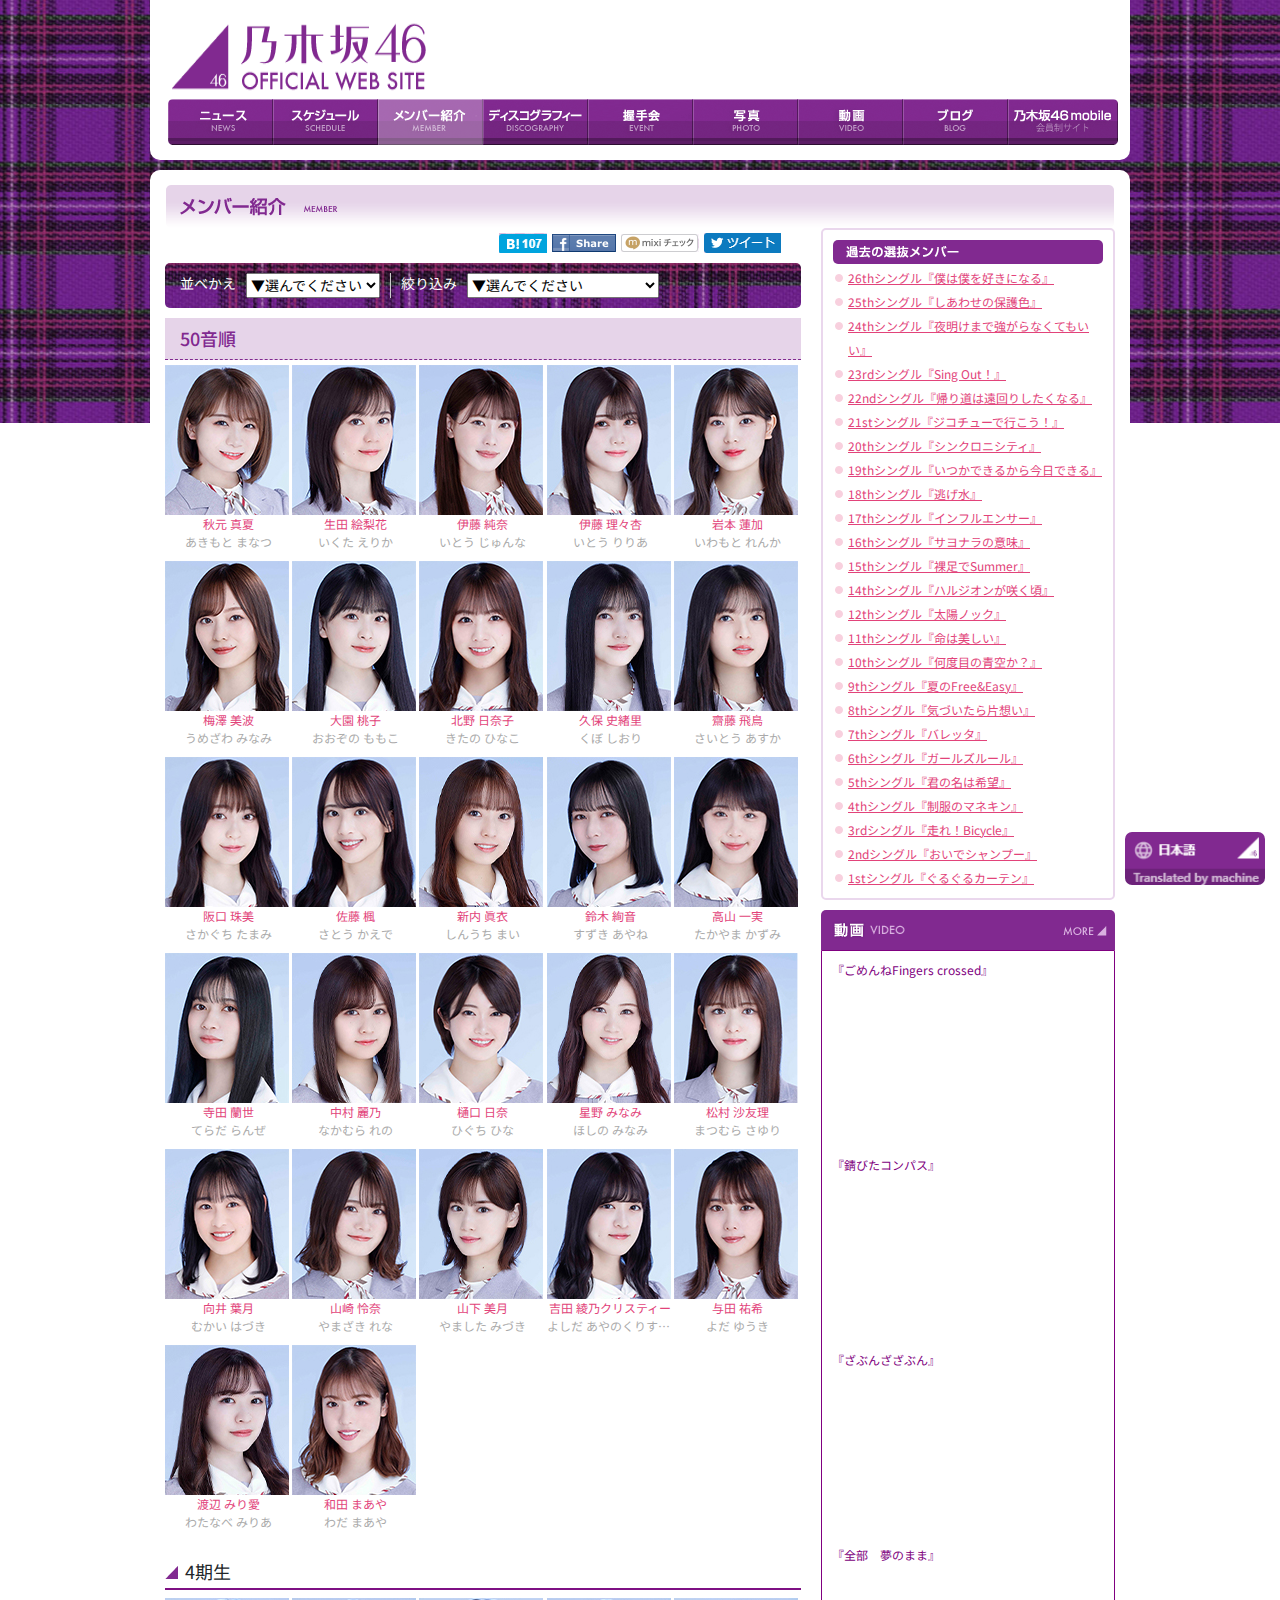
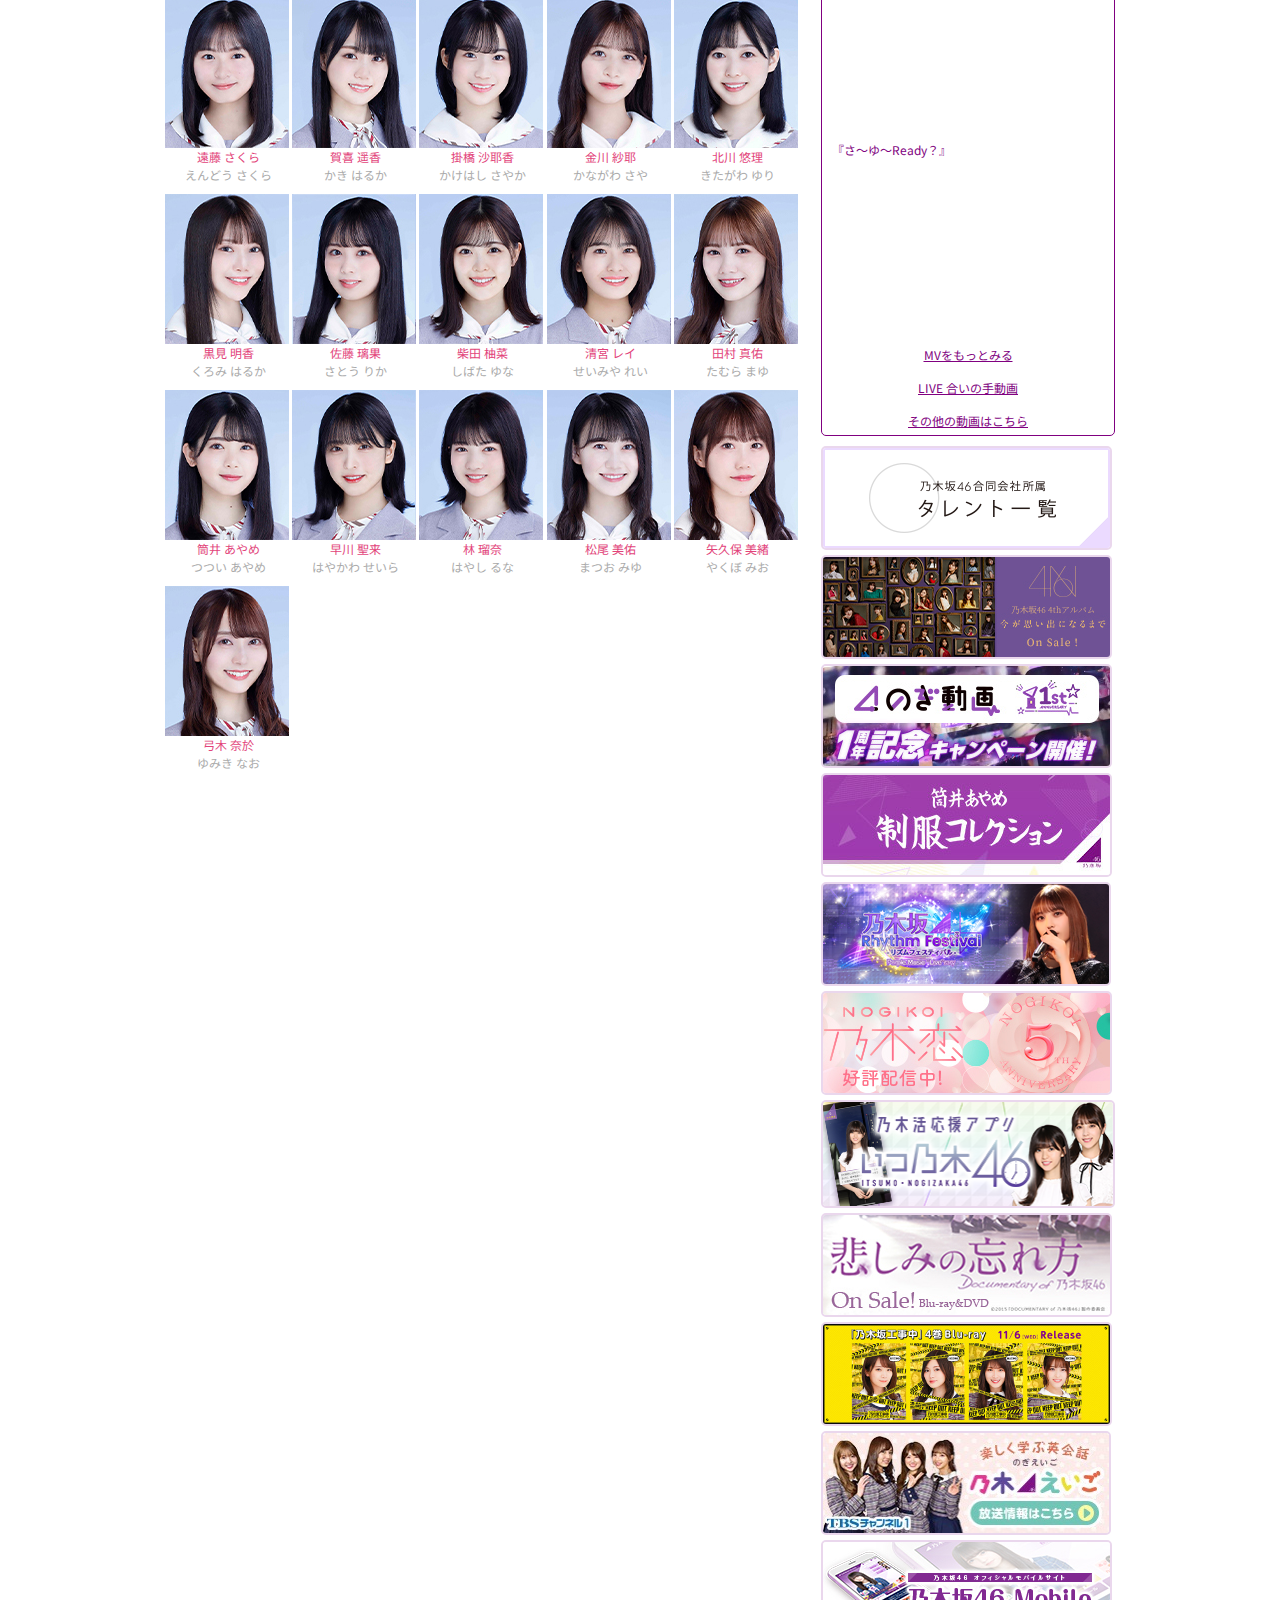
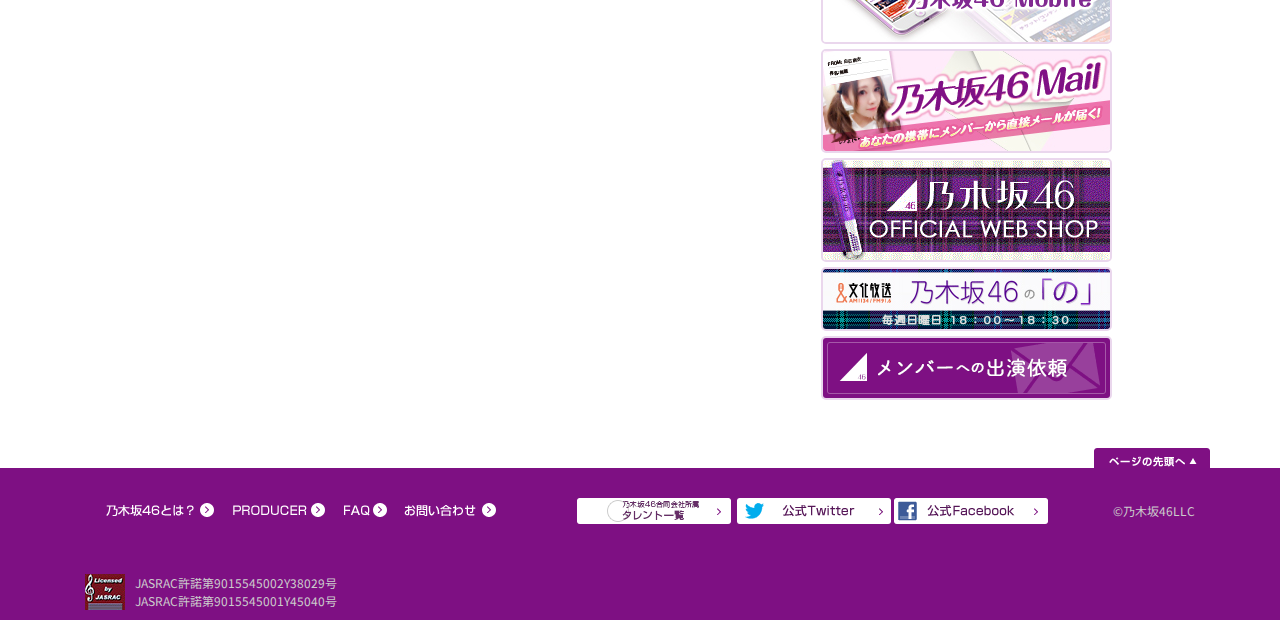
==== members.html @ e6bba216 "新增註解和刪除flex-column (多餘的css)" ====
<!DOCTYPE html>
<html lang="en">

<head>
    <meta charset="UTF-8">
    <meta http-equiv="X-UA-Compatible" content="IE=edge">
    <meta name="viewport" content="width=device-width, initial-scale=1.0">
    <link rel="stylesheet" href="./bootstrap-4.6.0-dist/css/bootstrap.css">
    <link rel="stylesheet" href="./fontawesome-free-5.15.3-web/css/all.css">
    <link rel="stylesheet" href="./fontawesome-free-5.15.3-web/css/fontawesome.min.css">
    <link rel="stylesheet" href="./members.css">
    <link rel="preconnect" href="https://fonts.googleapis.com">
    <link rel="preconnect" href="https://fonts.gstatic.com" crossorigin>
    <link href="https://fonts.googleapis.com/css2?family=Noto+Sans+JP:wght@100;300;400;500;700;900&display=swap"
        rel="stylesheet">
    <title>members</title>
</head>

<body>

    <div class="wrap">
         <!-- 語言選擇框 -->
        <div class="lang-selector">
            <a href="#"><img src="./images/Snipaste_2021-07-13_16-11-23.png" alt="">
            </a>
            <ul>
                <li>
                    <!-- div是小圓點 -->
                    <div></div>
                    <span>日本語</span>
                </li>
                <li>
                    <div></div>
                    <span>English</span>
                </li>
                <li>
                    <div></div>
                    <span>简体中文</span>
                </li>
                <li>
                    <div></div>
                    <span>繁體中文</span>
                </li>
                <li>
                    <div></div>
                    <span>ภาษาไทย</span>
                </li>
                <li>
                    <div></div>
                    <span>한국어</span>
                </li>
                <li>
                    <div></div>
                    <span>Bahasa Melayu</span>
                </li>
                <li>
                    <div></div>
                    <span>Bahasa Indonesia</span>
                </li>
            </ul>
        </div>

        <!-- 原本網站是980px，container會有左右padding 15px，所以寬度要多30px  -->
        <div class="container w1010">
            <!-- 頭部區域 -->
            <div class="header ">
                <div class="logo">
                    <a href="#">
                        <img src="./images/logo.gif" alt="">
                    </a>
                </div>
                <!-- 漢堡選單 -->
                <div class="hum d-lg-none">
                    <i class="fas fa-bars">
                        <ul class="nav">
                            <li><a href="#" class="m1"></a></li>
                            <li><a href="#" class="m2"></a></li>
                            <li><a href="#" class="m3"></a></li>
                            <li><a href="#" class="m4"></a></li>
                            <li><a href="#" class="m5"></a></li>
                            <li><a href="#" class="m6"></a></li>
                            <li><a href="#" class="m7"></a></li>
                            <li><a href="#" class="m8"></a></li>
                            <li><a href="#" class="m9"></a></li>
                        </ul>
                    </i>
                </div>
                <!-- navbar -->
                <!-- 桌機 -->
                <ul class="nav d-none d-lg-flex justify-content-lg-center">
                    <li><a href="#" class="m1"></a></li>
                    <li><a href="#" class="m2"></a></li>
                    <!-- 現在在成員頁面，讓navbar的按鈕變色 -->
                    <li><a href="#" class="m3 opacity-7"></a></li>
                    <li><a href="#" class="m4"></a></li>
                    <li><a href="#" class="m5"></a></li>
                    <li><a href="#" class="m6"></a></li>
                    <li><a href="#" class="m7"></a></li>
                    <li><a href="#" class="m8"></a></li>
                    <li><a href="#" class="m9"></a></li>
                </ul>
            </div>
        </div>

        <div class="container w1010 mb-5">
            <div class="main">
                <!-- 桌機 成員介紹橫幅 -->
                <div class="introduce d-none d-lg-block">
                    <img src="./images/members/h1member.gif" alt="">
                </div>

                <!-- 手機 成員介紹橫幅 (因為圖片尺寸問題，所以手機用文字和背景自己製作) -->
                <div class="introduce d-block d-lg-none">
                    <p>メンバー紹介<span>MEMBER</span></p>
                </div>

                <!-- 主要內容區 分為左右兩區 -->
                <div class="area">
                    <!-- 左區 -->
                    <div class="left">
                        <!-- 社群連結 -->
                        <div class="snsbtns">
                            <a href="#" class="b107"><img src="./images/small/Snipaste_2021-07-13_14-00-23.png"
                                    alt=""></a>
                            <a href="#" class="fb"><img src="./images/small/Snipaste_2021-07-13_14-00-56.png"
                                    alt=""></a>
                            <a href="#" class="mixi"><img src="./images/small/Snipaste_2021-07-13_14-01-37.png"
                                    alt=""></a>
                            <a href="#" class="twitter"><img src="./images/small/Snipaste_2021-07-13_14-01-48.png"
                                    alt=""></a>
                        </div>

                        <!-- 手機 -->
                        <!-- 成員排序選擇條 -->
                        <!-- 用sort和search包起來，垂直排列成兩條 -->
                        <div class="select-bar d-flex d-lg-none">
                            <div class="sort">
                                <p>並べかえ</p>
                                <select name="" id="sort">
                                    <option value="">▼選んでください</option>
                                    <option value="">・50音</option>
                                    <option value="">・生年月日</option>
                                    <option value="">・血液型</option>
                                    <option value="">・星座</option>
                                </select>
                            </div>
                            <div class="search">
                                <p>絞り込み</p>
                                <select name="" id="search">
                                    <option value="">▼選んでください</option>
                                    <option value="">・選抜メンバー（50音順）</option>
                                    <option value="">・十二福神（50音順）</option>
                                    <option value="">・アンダー</option>
                                    <option value="">・1期生</option>
                                    <option value="">・2期生</option>
                                    <option value="">・3期生</option>
                                    <option value="">・4期生</option>
                                </select>
                            </div>
                        </div>

                        <!-- 桌機 -->
                        <!-- 成員排序選擇條 -->
                        <!-- 全部水平排列 -->
                        <div class="select-bar d-none d-lg-flex">
                            <p>並べかえ</p>
                            <select name="" id="sort">
                                <option value="">▼選んでください</option>
                                <option value="">・50音</option>
                                <option value="">・生年月日</option>
                                <option value="">・血液型</option>
                                <option value="">・星座</option>
                            </select>
                            <p>絞り込み</p>
                            <select name="" id="search">
                                <option value="">▼選んでください</option>
                                <option value="">・選抜メンバー（50音順）</option>
                                <option value="">・十二福神（50音順）</option>
                                <option value="">・アンダー</option>
                                <option value="">・1期生</option>
                                <option value="">・2期生</option>
                                <option value="">・3期生</option>
                                <option value="">・4期生</option>
                            </select>
                        </div>

                        <!-- 橫幅 -->
                        <h2>50音順</h2>
                        <!-- 上方的item-group -->
                        <div class="senbai item-group">
                            <div class="item">
                                <a href="#">
                                    <div class="manatsu"></div>
                                    <p>秋元 真夏</p>
                                    <p>あきもと まなつ</p>
                                </a>
                            </div>
                            <div class="item">
                                <a href="#">
                                    <div class="erika"></div>
                                    <p>生田 絵梨花</p>
                                    <p>いくた えりか</p>
                                </a>
                            </div>
                            <div class="item">
                                <a href="#">
                                    <div class="zyuunnna"></div>
                                    <p>伊藤 純奈</p>
                                    <p>いとう じゅんな</p>
                                </a>
                            </div>
                            <div class="item">
                                <a href="#">
                                    <div class="riria"></div>
                                    <p>伊藤 理々杏</p>
                                    <p>いとう りりあ</p>
                                </a>
                            </div>
                            <div class="item">
                                <a href="#">
                                    <div class="rennka"></div>
                                    <p>岩本 蓮加</p>
                                    <p>いわもと れんか</p>
                                </a>
                            </div>
                            <div class="item">
                                <a href="#">
                                    <div class="ume"></div>
                                    <p>梅澤 美波</p>
                                    <p>うめざわ みなみ</p>
                                </a>
                            </div>
                            <div class="item">
                                <a href="#">
                                    <div class="momoko"></div>
                                    <p>大園 桃子</p>
                                    <p>おおぞの ももこ</p>
                                </a>
                            </div>
                            <div class="item">
                                <a href="#">
                                    <div class="hinako"></div>
                                    <p>北野 日奈子</p>
                                    <p>きたの ひなこ</p>
                                </a>
                            </div>
                            <div class="item">
                                <a href="#">
                                    <div class="shiori"></div>
                                    <p>久保 史緒里</p>
                                    <p>くぼ しおり</p>
                                </a>
                            </div>
                            <div class="item">
                                <a href="#">
                                    <div class="asuka"></div>
                                    <p>齋藤 飛鳥</p>
                                    <p>さいとう あすか</p>
                                </a>
                            </div>
                            <div class="item">
                                <a href="#">
                                    <div class="tamami"></div>
                                    <p>阪口 珠美</p>
                                    <p>さかぐち たまみ</p>
                                </a>
                            </div>
                            <div class="item">
                                <a href="#">
                                    <div class="kaede"></div>
                                    <p>佐藤 楓</p>
                                    <p>さとう かえで</p>
                                </a>
                            </div>
                            <div class="item">
                                <a href="#">
                                    <div class="mai"></div>
                                    <p>新内 眞衣</p>
                                    <p>しんうち まい</p>
                                </a>
                            </div>
                            <div class="item">
                                <a href="#">
                                    <div class="ayane"></div>
                                    <p>鈴木 絢音</p>
                                    <p>すずき あやね</p>
                                </a>
                            </div>
                            <div class="item">
                                <a href="#">
                                    <div class="kazumi"></div>
                                    <p>高山 一実</p>
                                    <p>たかやま かずみ</p>
                                </a>
                            </div>
                            <div class="item">
                                <a href="#">
                                    <div class="rannze"></div>
                                    <p>寺田 蘭世</p>
                                    <p>てらだ らんぜ</p>
                                </a>
                            </div>
                            <div class="item">
                                <a href="#">
                                    <div class="reno"></div>
                                    <p>中村 麗乃</p>
                                    <p>なかむら れの</p>
                                </a>
                            </div>
                            <div class="item">
                                <a href="#">
                                    <div class="hina"></div>
                                    <p>樋口 日奈</p>
                                    <p>ひぐち ひな</p>
                                </a>
                            </div>
                            <div class="item">
                                <a href="#">
                                    <div class="minami"></div>
                                    <p>星野 みなみ</p>
                                    <p>ほしの みなみ</p>
                                </a>
                            </div>
                            <div class="item">
                                <a href="#">
                                    <div class="sayuri"></div>
                                    <p>松村 沙友理</p>
                                    <p>まつむら さゆり</p>
                                </a>
                            </div>
                            <div class="item">
                                <a href="#">
                                    <div class="hatsuki"></div>
                                    <p>向井 葉月</p>
                                    <p>むかい はづき</p>
                                </a>
                            </div>
                            <div class="item">
                                <a href="#">
                                    <div class="rena"></div>
                                    <p>山崎 怜奈</p>
                                    <p>やまざき れな</p>
                                </a>
                            </div>
                            <div class="item">
                                <a href="#">
                                    <div class="mizuki"></div>
                                    <p>山下 美月</p>
                                    <p>やました みづき</p>
                                </a>
                            </div>
                            <div class="item">
                                <a href="#">
                                    <div class="ayano"></div>
                                    <p>吉田 綾乃クリスティー</p>
                                    <p>よしだ あやのくりすてぃー</p>
                                </a>
                            </div>
                            <div class="item">
                                <a href="#">
                                    <div class="yuuki"></div>
                                    <p>与田 祐希</p>
                                    <p>よだ ゆうき</p>
                                </a>
                            </div>
                            <div class="item">
                                <a href="#">
                                    <div class="miria"></div>
                                    <p>渡辺 みり愛</p>
                                    <p>わたなべ みりあ</p>
                                </a>
                            </div>
                            <div class="item">
                                <a href="#">
                                    <div class="maaya"></div>
                                    <p>和田 まあや</p>
                                    <p>わだ まあや</p>
                                </a>
                            </div>




                        </div>

                         <!-- 下方的item-group -->
                        <h3>4期生</h3>
                        <div class="gouhai item-group">
                            <div class="item">
                                <a href="#">
                                    <div class="sakura"></div>
                                    <p>遠藤 さくら</p>
                                    <p>えんどう さくら</p>
                                </a>
                            </div>
                            <div class="item">
                                <a href="#">
                                    <div class="kaki"></div>
                                    <p>賀喜 遥香</p>
                                    <p>かき はるか</p>
                                </a>
                            </div>
                            <div class="item">
                                <a href="#">
                                    <div class="sayaka"></div>
                                    <p>掛橋 沙耶香</p>
                                    <p>かけはし さやか</p>
                                </a>
                            </div>
                            <div class="item">
                                <a href="#">
                                    <div class="saya"></div>
                                    <p>金川 紗耶</p>
                                    <p>かながわ さや</p>
                                </a>
                            </div>
                            <div class="item">
                                <a href="#">
                                    <div class="yuri"></div>
                                    <p>北川 悠理</p>
                                    <p>きたがわ ゆり</p>
                                </a>
                            </div>
                            <div class="item">
                                <a href="#">
                                    <div class="haruka"></div>
                                    <p>黒見 明香</p>
                                    <p>くろみ はるか</p>
                                </a>
                            </div>
                            <div class="item">
                                <a href="#">
                                    <div class="rika"></div>
                                    <p>佐藤 璃果</p>
                                    <p>さとう りか</p>
                                </a>
                            </div>
                            <div class="item">
                                <a href="#">
                                    <div class="yuna"></div>
                                    <p>柴田 柚菜</p>
                                    <p>しばた ゆな</p>
                                </a>
                            </div>
                            <div class="item">
                                <a href="#">
                                    <div class="rei"></div>
                                    <p>清宮 レイ</p>
                                    <p>せいみや れい</p>
                                </a>
                            </div>
                            <div class="item">
                                <a href="#">
                                    <div class="mayu"></div>
                                    <p>田村 真佑</p>
                                    <p>たむら まゆ</p>
                                </a>
                            </div>
                            <div class="item">
                                <a href="#">
                                    <div class="ayame"></div>
                                    <p>筒井 あやめ</p>
                                    <p>つつい あやめ</p>
                                </a>
                            </div>
                            <div class="item">
                                <a href="#">
                                    <div class="seira"></div>
                                    <p>早川 聖来</p>
                                    <p>はやかわ せいら</p>
                                </a>
                            </div>
                            <div class="item">
                                <a href="#">
                                    <div class="runa"></div>
                                    <p>林 瑠奈</p>
                                    <p>はやし るな</p>
                                </a>
                            </div>
                            <div class="item">
                                <a href="#">
                                    <div class="miyu"></div>
                                    <p>松尾 美佑</p>
                                    <p>まつお みゆ</p>
                                </a>
                            </div>
                            <div class="item">
                                <a href="#">
                                    <div class="mio"></div>
                                    <p>矢久保 美緒</p>
                                    <p>やくぼ みお</p>
                                </a>
                            </div>
                            <div class="item">
                                <a href="#">
                                    <div class="nao"></div>
                                    <p>弓木 奈於</p>
                                    <p>ゆみき なお</p>
                                </a>
                            </div>

                        </div>
                    </div>

                    <!-- 右區 -->
                    <div class="right">
                        <!-- 選拔成員連結 -->
                        <div class="album-selection">
                            <!-- 標題 -->
                            <div class="title"></div>
                            <div class="text">
                                <p>
                                    <a href="#">
                                        26thシングル『僕は僕を好きになる』
                                    </a>
                                </p>
                                <p>
                                    <a href="#">
                                        25thシングル『しあわせの保護色』
                                    </a>
                                </p>
                                <p>
                                    <a href="#">
                                        24thシングル『夜明けまで強がらなくてもいい』
                                    </a>
                                </p>
                                <p>
                                    <a href="#">
                                        23rdシングル『Sing Out！』
                                    </a>
                                </p>
                                <p>
                                    <a href="#">
                                        22ndシングル『帰り道は遠回りしたくなる』
                                    </a>
                                </p>
                                <p>
                                    <a href="#">
                                        21stシングル『ジコチューで行こう！』
                                    </a>
                                </p>
                                <p>
                                    <a href="#">
                                        20thシングル『シンクロニシティ』
                                    </a>
                                </p>
                                <p>
                                    <a href="#">
                                        19thシングル『いつかできるから今日できる』
                                    </a>
                                </p>
                                <p>
                                    <a href="#">
                                        18thシングル『逃げ水』
                                    </a>
                                </p>
                                <p>
                                    <a href="#">
                                        17thシングル『インフルエンサー』
                                    </a>
                                </p>
                                <p>
                                    <a href="#">
                                        16thシングル『サヨナラの意味』
                                    </a>
                                </p>
                                <p>
                                    <a href="#">
                                        15thシングル『裸足でSummer』
                                    </a>
                                </p>
                                <p>
                                    <a href="#">
                                        14thシングル『ハルジオンが咲く頃』
                                    </a>
                                </p>
                                <p>
                                    <a href="#">
                                        12thシングル『太陽ノック』
                                    </a>
                                </p>
                                <p>
                                    <a href="#">
                                        11thシングル『命は美しい』
                                    </a>
                                </p>
                                <p>
                                    <a href="#">
                                        10thシングル『何度目の青空か？』
                                    </a>
                                </p>
                                <p>
                                    <a href="#">
                                        9thシングル『夏のFree&Easy』
                                    </a>
                                </p>
                                <p>
                                    <a href="#">
                                        8thシングル『気づいたら片想い』
                                    </a>
                                </p>
                                <p>
                                    <a href="#">
                                        7thシングル『バレッタ』
                                    </a>
                                </p>
                                <p>
                                    <a href="#">
                                        6thシングル『ガールズルール』
                                    </a>
                                </p>
                                <p>
                                    <a href="#">
                                        5thシングル『君の名は希望』
                                    </a>
                                </p>
                                <p>
                                    <a href="#">
                                        4thシングル『制服のマネキン』
                                    </a>
                                </p>
                                <p>
                                    <a href="#">
                                        3rdシングル『走れ！Bicycle』
                                    </a>
                                </p>
                                <p>
                                    <a href="#">
                                        2ndシングル『おいでシャンプー』
                                    </a>
                                </p>
                                <p>
                                    <a href="#">
                                        1stシングル『ぐるぐるカーテン』
                                    </a>
                                </p>

                            </div>

                        </div>

                        <!-- 動畫 -->
                        <div class="video">
                            <!-- 標題 -->
                            <div class="video-tag">
                                <div class="title"></div>
                                <div class="more">
                                    <a href="#"></a>
                                </div>
                            </div>
                            <!-- 動画 內容區 -->
                            <div class="item-group">
                                <div class="item">
                                    <p><a href="https://www.youtube.com/watch?v=jddS5q0RFpY">『ごめんねFingers crossed』</a>
                                    </p>
                                    <!-- 用iframe嵌入youtube -->
                                    <div>
                                        <iframe width="270" height="158" src="https://www.youtube.com/embed/jddS5q0RFpY"
                                            title="YouTube video player" frameborder="0"
                                            allow="accelerometer; autoplay; clipboard-write; encrypted-media; gyroscope; picture-in-picture"
                                            allowfullscreen></iframe>
                                    </div>
                                </div>
                                <div class="item">
                                    <p><a href="https://www.youtube.com/watch?v=slgLdRkpLlU">『錆びたコンパス』</a></p>
                                    <!-- 用iframe嵌入youtube -->
                                    <div><iframe width="270" height="158"
                                            src="https://www.youtube.com/embed/slgLdRkpLlU" title="YouTube video player"
                                            frameborder="0"
                                            allow="accelerometer; autoplay; clipboard-write; encrypted-media; gyroscope; picture-in-picture"
                                            allowfullscreen></iframe>
                                    </div>
                                </div>
                                <div class="item">
                                    <p><a href="https://www.youtube.com/watch?v=wOx5oAbzKKs">『ざぶんざざぶん』</a></p>
                                    <!-- 用iframe嵌入youtube -->
                                    <div><iframe width="270" height="158"
                                            src="https://www.youtube.com/embed/wOx5oAbzKKs" title="YouTube video player"
                                            frameborder="0"
                                            allow="accelerometer; autoplay; clipboard-write; encrypted-media; gyroscope; picture-in-picture"
                                            allowfullscreen></iframe>
                                    </div>
                                </div>
                                <div class="item">
                                    <p><a href="https://www.youtube.com/watch?v=9RRwfblvlFg">『全部　夢のまま』</a></p>
                                    <!-- 用iframe嵌入youtube -->
                                    <div><iframe width="270" height="158"
                                            src="https://www.youtube.com/embed/9RRwfblvlFg" title="YouTube video player"
                                            frameborder="0"
                                            allow="accelerometer; autoplay; clipboard-write; encrypted-media; gyroscope; picture-in-picture"
                                            allowfullscreen></iframe>
                                    </div>
                                </div>
                                <div class="item">
                                    <p><a href="https://www.youtube.com/watch?v=gHtQlZgjnzU">『さ～ゆ～Ready？』</a></p>
                                    <!-- 用iframe嵌入youtube -->
                                    <div><iframe width="270" height="158"
                                            src="https://www.youtube.com/embed/gHtQlZgjnzU" title="YouTube video player"
                                            frameborder="0"
                                            allow="accelerometer; autoplay; clipboard-write; encrypted-media; gyroscope; picture-in-picture"
                                            allowfullscreen></iframe>
                                    </div>
                                </div>

                                <div class="extra">
                                    <p><a href="#">MVをもっとみる</a></p>
                                    <p><a href="#">LIVE 合いの手動画</a></p>
                                    <p><a href="#">その他の動画はこちら</a></p>
                                </div>
                            </div>

                            <!-- 各式節目與廣播連結 -->
                            <div class="bnrs">
                                <a href="#"><img src="./images/bnr100_n46llc.png" alt=""></a>
                                <a href="#"><img src="./images/bnr100_4thal.jpg" alt=""></a>
                                <a href="#"><img src="./images/bnr210621_nogidouga.jpg" alt=""></a>
                                <a href="#"><img src="./images/bnr100_seifukukorekuyon.jpg" alt=""></a>
                                <a href="#"><img src="./images/bnr102_nogifes.png" alt=""></a>
                                <a href="#"><img src="./images/bnr101_nogikoi5.jpg" alt=""></a>
                                <a href="#"><img src="./images/bnr100_awy2020.png" alt=""></a>
                                <a href="#"><img src="./images/bnr100_kanashimi_3.jpg" alt=""></a>
                                <a href="#"><img src="./images/bnr100_nogizakakoujityuudvd.jpg" alt=""></a>
                                <a href="#"><img src="./images/bnr100_nogieigo201906.jpg" alt=""></a>
                                <a href="#"><img src="./images/bnr100_n46mobile.jpg" alt=""></a>
                                <a href="#"><img src="./images/bnr100_n46mail.jpg" alt=""></a>
                                <a href="#"><img src="./images/bnr100_shop.gif" alt=""></a>
                                <a href="#"><img src="./images/bnr60_noginono.jpg" alt=""></a>
                                <a href="#"><img src="./images/bnr60_offer.png" alt=""></a>
                            </div>


                        </div>

                    </div>

                </div>

            </div>

        </div>

        <!-- 底部 -->
        <footer>
            <div class="container">
                <div class="link">

                    <!-- 桌機 -->
                    <!-- 精靈圖 -->
                    <div class="nav-link d-none d-lg-flex">
                        <div><a href="#" class="doko"></a></div>
                        <div><a href="#" class="producer"></a></div>
                        <div><a href="#" class="faq"></a></div>
                        <div><a href="#" class="ask"></a></div>
                    </div>
                    <!-- 精靈圖 -->
                    <div class="sns  d-none d-lg-flex">
                        <div><a href="#" class="idol"></a></div>
                        <div><a href="#" class="twitter"></a></div>
                        <div><a href="#" class="fb"></a></div>
                    </div>

                    <!-- 手機 -->
                    <!-- 精靈圖 -->
                    <div class="nav-link d-flex d-lg-none">
                        <!-- front 和 back 是手機排版用 -->
                        <div class="front">
                            <div><a href="#" class="doko"></a></div>
                            <div><a href="#" class="producer"></a></div>
                        </div>
                        <!-- front 和 back 是手機排版用 -->
                        <div class="back">
                            <div><a href="#" class="faq"></a></div>
                            <div><a href="#" class="ask"></a></div>
                        </div>
                    </div>
                    <!-- 精靈圖 -->
                    <div class="sns d-flex d-lg-none">
                        <!-- front是手機排版用 -->
                        <div class="front">
                            <div><a href="#" class="idol"></a></div>
                            <div><a href="#" class=" twitter"></a></div>
                        </div>
                        <div><a href="#" class="fb"></a></div>
                    </div>
                </div>

                <!-- 書本圖是bgc -->
                <div class="footjasrac">
                    <p>JASRAC許諾第9015545002Y38029号</p>
                    <p>JASRAC許諾第9015545001Y45040号</p>
                </div>
                <!-- 返回頂部 -->
                <div class="ptop">
                    <a href="#"></a>
                </div>
            </div>
        </footer>



    </div>















    <script src="./jquery-3.6.0/jquery-3.6.0.js"></script>
    <script src="./bootstrap-4.6.0-dist/js/bootstrap.js"></script>
    <script>
        $(function () {
            // 點擊漢堡選單，就讓navbar顯示
            $('.hum').click(function () {
                $('.hum .nav').stop().slideToggle(300);
            })

            // 點擊語言選單，就讓ul顯示
            $('.lang-selector img').click(function () {
                $('.lang-selector ul').stop().slideToggle(300);
            })

            // 點擊li，就讓當前的小圓點顯示，其他li的小圓點隱藏
            $('.lang-selector li').click(function () {
                $(this).find('div').show();
                $(this).siblings().find('div').hide();
            })

        })
    </script>
</body>

</html>
---- members.css ----
* {
    padding: 0;
    margin: 0;
    box-sizing: border-box;
    font-family: "Noto Sans JP", Arial, Helvetica, sans-serif;
}

a {
    color: purple;
    text-decoration: underline;
}

.opacity-7{
    opacity: 0.7;
}

p {
    margin-bottom: 0;
}

li {
    list-style-type: none;
}

img {
    max-width: 100%;
}

/* 頂部背景圖 */
.wrap {
    background: #fff url(./images/bg.jpg) center 0 repeat-x;
}
/* 原本網站是980px，container會有左右padding 15px，所以寬度要多30px */
.w1010 {
    max-width: 1010px;
}

/* 語言選擇框 */
.lang-selector {
    position: fixed;
    right: 15px;
    bottom: 15px;
    width: 140px;
    height: 53px;
    border-radius: 7px;
    overflow: hidden;
    z-index: 100;
}

.lang-selector img {
    width: 100%;
    height: 100%;
}

/* 用fixed，位置設定與複層一樣 */
.lang-selector ul {
    display: none;
    background-color: #812990;
    position: fixed;
    right: 15px;
    bottom: 15px;
    width: 140px;
    height: content;
}

.lang-selector ul li {
    position: relative;
    padding: 10px 0 10px 20px;
    color: #fff;
    font-weight: 700;
    cursor: pointer;
}

/* 文字 */
.lang-selector ul li span {
    padding-left: 5px;
}

/* 小圓點  absolute定位*/
.lang-selector ul li div {
    display: none;
    position: absolute;
    top: 18px;
    left: 10px;
    width: 8px;
    height: 8px;
    background-color: #fff;
    border-radius: 50%;
}

/* 觸碰到當前li時改變背景色 */
.lang-selector ul li:hover {
    background: rgba(0, 0, 0, .5);
}

.header {
    width: 100%;
    background-color: #fff;
    border-radius: 0 0 10px 10px;
    padding: 15px;
    margin-bottom: 10px;
}

.logo {
    width: 280px;
    height: 84px;
}

.logo a img {
    width: 100%;
    height: 100%;
}

.nav li {
    width: 105px;
    height: 46px;
}

.nav li:hover {
    opacity: 0.8;
}

.nav li a {
    display: block;
    width: 100%;
    height: 100%;
}

/* navbar的樣式 */
.nav li .m1 {
    background: url(./images/_menu.gif) 0 0 no-repeat;
    background-position: 0 0;
}

.nav li .m2 {
    background: url(./images/_menu.gif) 0 0 no-repeat;
    background-position: -105px 0;
}

.nav li .m3 {
    background: url(./images/_menu.gif) 0 0 no-repeat;
    background-position: -210px 0;
}

.nav li .m4 {
    background: url(./images/_menu.gif) 0 0 no-repeat;
    background-position: -315px 0;
}

.nav li .m5 {
    background: url(./images/_menu.gif) 0 0 no-repeat;
    background-position: -420px 0;
}

.nav li .m6 {
    background: url(./images/_menu.gif) 0 0 no-repeat;
    background-position: -525px 0;
}

.nav li .m7 {
    background: url(./images/_menu.gif) 0 0 no-repeat;
    background-position: -630px 0;
}

.nav li .m8 {
    background: url(./images/_menu.gif) 0 0 no-repeat;
    background-position: -735px 0;
}

.nav li .m9 {
    width: 110px;
    background: url(./images/_menu.gif) 0 0 no-repeat;
    background-position: -840px 0;
}

@media screen and (max-width:992px) {

    /* 把navbar每個li都切成圓角，然後hidden */
    .nav li {
        border-radius: 5px;
        overflow: hidden;
    }

    /* 調整背景圖size */
    .wrap {
        background: #fff url(./images/bg.jpg) center 0 repeat-x;
        background-size: 15%;
    }

    /* header添加flex，logo和hum左右對齊 */
    .header {
        display: flex;
        justify-content: space-between;
        align-items: center;
    }

    /* logo縮小 */
    .logo {
        width: 50%;
        height: 50%;
    }

    /* 漢堡選單 */
    .hum .fas {
        position: relative;
        font-size: 40px;
        padding-right: 10px;
        color: #812990;
    }

    /* 手機nav */
    .hum .nav {
        position: absolute;
        top: 100%;
        right: 0;
        display: none;
        z-index: 100;
    }
}

/* 漢堡選單尺寸調整 */
@media screen and (max-width:768px) {
    .hum .fas {
        font-size: 36px;
    }
}

/* 漢堡選單尺寸調整 */
@media screen and (max-width:375px) {
    .hum .fas {
        font-size: 32px;
    }
}

/* 成員介紹橫幅 */
@media screen and (max-width:992px) {
    .introduce {
        background: linear-gradient(#e6d4e9, #fffeff);
        padding: 10px;
        border-radius: 5px;

    }

    .introduce p {
        color: #9449a1;
        font-weight: 700;
    }

    .introduce p span {
        font-size: 10px;
        padding-left: 5px;

    }
}

/* 主要區域 */
/* 設定白色背景和圓角 */
.main {
    width: 100%;
    background-color: #fff;
    border-radius: 10px 10px 0 0;
    padding: 15px;
}

/* 主要區域內容 */
/* 分為左右兩區 */
.main .area {
    width: 100%;
    display: flex;
    justify-content: space-between;
}

/* 左邊區域 */
.main .area .left {
    /* 使用calc - 的前後一定要有空格 */
    width: calc(68% - 10px);
}

/* 右邊區域 */
.main .area .right {
    width: calc(32% - 10px);
}

@media screen and (max-width:992px) {
    .main .area {
        display: flex;
        flex-direction: column;
    }

    /* 要注意權重，如果只寫left或right，權重太小 */
    .main .area .left {
        width: 100%;
    }

    .main .area .right {
        width: 100%;
    }
}

/* sbs的連結 */
.left .snsbtns {
    display: flex;
    justify-content: flex-end;
    padding-right: 20px;
    margin-bottom: 10px;
}

.left .snsbtns a {
    padding-left: 5px;
}

/* 選擇排列條 */
.select-bar {
    display: flex;
    background: url(./images/pattern.jpg);
    color: #fff;
    padding: 10px 15px;
    border-radius: 5px;
    font-size: 14px;
    margin-bottom: 10px;
}

/* 第三個p的取間隔和線 */
.select-bar p:nth-child(3) {
    margin-left: 10px;
    padding-left: 10px;
    border-left: 1px solid #ccc;
}

/* 用select的option來做 */
#search,
#sort {
    outline: none;
    height: 25px;
    width: content;
    margin-left: 10px
}

@media screen and (max-width:992px) {
    .select-bar {
        flex-direction: column;
    }

    .select-bar .sort {
        margin-bottom: 5px;
    }

    #search,
    #sort {
        margin-left: 0;
    }

}

/* 50音順 */
.left h2 {
    background-color: #e6d4e9;
    color: #812990;
    font-size: 18px;
    border-bottom: 1px dashed #812990;
    padding: 10px 15px;
    margin-bottom: 5px;

}

/* 成員照片姓名區 */
.left .item-group {
    display: flex;
    flex-wrap: wrap;
    margin-bottom: 20px;
}

/* 每行5個人 */
.left .item-group .item {
    width: 20%;
    margin-bottom: 10px;
}

/* 用div的背景做圖片，，精靈圖，寬高寫死 */
.left .item-group .item div {
    width: 124px;
    height: 150px;
}

.left .item-group .item a {
    text-decoration: none;
}

/* 觸碰時改變字體顏色 */
.left .item-group .item:hover p:nth-child(2) {
    color: #7e1083;
}

/* 觸碰時加上outline */
.left .item-group .item:hover div {
    outline: 1px solid #7e1083;
}

/* 字體樣式 */
.left .item-group .item p {
    color: #e2437a;
    font-size: 12px;
    text-align: center;
    /* 一行顯示 */
    white-space: nowrap;
    /* 超過的顯示... */
    text-overflow: ellipsis;
    overflow: hidden;
}

/* 第二行字體顏色 */
.left .item-group .item p:nth-child(3) {
    color: #aaa
}

@media screen and (max-width: 992px) {
    .left .item-group .item {
        display: flex;
        justify-content: center;
        width: 25%;
    }
}

@media screen and (max-width: 768px) {
    .left .item-group .item {
        width: 33.3333%;
    }
}

@media screen and (max-width: 576px) {
    .left .item-group .item {
        width: 50%;
    }
}

/* -------------------senbai 精靈圖 start -------------------------*/
.manatsu {
    background: url(./images/members/splite124x150.jpg) no-repeat;
    background-position: 0 0;
}

.erika {
    background: url(./images/members/splite124x150.jpg) no-repeat;
    background-position: -124px 0;
}

.zyuunnna {
    background: url(./images/members/splite124x150.jpg) no-repeat;
    background-position: -4960px 0;
}

.riria {
    background: url(./images/members/splite124x150.jpg) no-repeat;
    background-position: -5456px 0;
}

.rennka {
    background: url(./images/members/splite124x150.jpg) no-repeat;
    background-position: -5580px 0;
}

.ume {
    background: url(./images/members/splite124x150.jpg) no-repeat;
    background-position: -5704px 0;
}

.momoko {
    background: url(./images/members/splite124x150.jpg) no-repeat;
    background-position: -5828px 0;
}

.hinako {
    background: url(./images/members/splite124x150.jpg) no-repeat;
    background-position: -3968px 0;
}

.shiori {
    background: url(./images/members/splite124x150.jpg) no-repeat;
    background-position: -5952px 0;
}

.asuka {
    background: url(./images/members/splite124x150.jpg) no-repeat;
    background-position: -1240px 0;
}

.tamami {
    background: url(./images/members/splite124x150.jpg) no-repeat;
    background-position: -6076px 0;
}

.kaede {
    background: url(./images/members/splite124x150.jpg) no-repeat;
    background-position: -6200px 0;
}

.mai {
    background: url(./images/members/splite124x150.jpg) no-repeat;
    background-position: -3844px 0;
}

.ayane {
    background: url(./images/members/splite124x150.jpg) no-repeat;
    background-position: -5084px 0;
}

.kazumi {
    background: url(./images/members/splite124x150.jpg) no-repeat;
    background-position: -1860px 0;
}

.rannze {
    background: url(./images/members/splite124x150.jpg) no-repeat;
    background-position: -4340px 0;
}

.reno {
    background: url(./images/members/splite124x150.jpg) no-repeat;
    background-position: -6324px 0;
}

.hina {
    background: url(./images/members/splite124x150.jpg) no-repeat;
    background-position: -2852px 0;
}

.minami {
    background: url(./images/members/splite124x150.jpg) no-repeat;
    background-position: -3100px 0;
}

.sayuri {
    background: url(./images/members/splite124x150.jpg) no-repeat;
    background-position: -3224px 0;
}

.hatsuki {
    background: url(./images/members/splite124x150.jpg) no-repeat;
    background-position: -6448px 0;
}

.rena {
    background: url(./images/members/splite124x150.jpg) no-repeat;
    background-position: -4836px 0;
}

.mizuki {
    background: url(./images/members/splite124x150.jpg) no-repeat;
    background-position: -6572px 0;
}

.ayano {
    background: url(./images/members/splite124x150.jpg) no-repeat;
    background-position: -6696px 0;
    white-space: nowrap;
    overflow: hidden;
}

.yuuki {
    background: url(./images/members/splite124x150.jpg) no-repeat;
    background-position: -6820px 0;
}

.miria {
    background: url(./images/members/splite124x150.jpg) no-repeat;
    background-position: -3720px 0;
}

.maaya {
    background: url(./images/members/splite124x150.jpg) no-repeat;
    background-position: -3596px 0;
}

/* -------------------senbai 精靈圖 end -------------------------*/

/* 4期生標題 */
h3 {
    position: relative;
    border-bottom: 2px solid #7e1083;
    font-size: 18px;
    padding: 0 0 5px 20px;
    font-weight: 400;
}

/* 三角形 */
h3::after {
    content: '';
    background: url(./images/members/mk-4ki.gif);
    position: absolute;
    top: 5px;
    left: 0;
    width: 13px;
    height: 13px;
}

/* -------------------gouhai 精靈圖 start -------------------------*/

.sakura {
    background: url(./images/members/splite124x150-4ki.jpg) no-repeat;
    background-position: 0 0;
}

.kaki {
    background: url(./images/members/splite124x150-4ki.jpg) no-repeat;
    background-position: -124px 0;
}

.sayaka {
    background: url(./images/members/splite124x150-4ki.jpg) no-repeat;
    background-position: -248px 0;
}

.saya {
    background: url(./images/members/splite124x150-4ki.jpg) no-repeat;
    background-position: -372px 0;
}

.yuri {
    background: url(./images/members/splite124x150-4ki.jpg) no-repeat;
    background-position: -496px 0;
}

.haruka {
    background: url(./images/members/splite124x150-4ki.jpg) no-repeat;
    background-position: -1364px 0;
}

.rika {
    background: url(./images/members/splite124x150-4ki.jpg) no-repeat;
    background-position: -1488px 0;
}

.yuna {
    background: url(./images/members/splite124x150-4ki.jpg) no-repeat;
    background-position: -620px 0;
}

.rei {
    background: url(./images/members/splite124x150-4ki.jpg) no-repeat;
    background-position: -744px 0;
}

.mayu {
    background: url(./images/members/splite124x150-4ki.jpg) no-repeat;
    background-position: -868px 0;
}

.ayame {
    background: url(./images/members/splite124x150-4ki.jpg) no-repeat;
    background-position: -992px 0;
}

.seira {
    background: url(./images/members/splite124x150-4ki.jpg) no-repeat;
    background-position: -1116px 0;
}

.runa {
    background: url(./images/members/splite124x150-4ki.jpg) no-repeat;
    background-position: -1612px 0;
}

.miyu {
    background: url(./images/members/splite124x150-4ki.jpg) no-repeat;
    background-position: -1736px 0;
}

.mio {
    background: url(./images/members/splite124x150-4ki.jpg) no-repeat;
    background-position: -1240px 0;
}

.nao {
    background: url(./images/members/splite124x150-4ki.jpg) no-repeat;
    background-position: -1860px 0;
}

/* -------------------gouhai 精靈圖 end -------------------------*/

.right .album-selection {
    border: 2px solid #ead7ed;
    padding: 10px;
    border-radius: 5px;
    margin-bottom: 10px;
}

.right .album-selection .title {
    height: 24px;
    border-radius: 5px;
    background: #812990 url(./images/members/h2kakomember.gif) 0 0 no-repeat;
}

.right .album-selection .text p a {
    font-size: 12px;
    color: #e2437a;

}

/* 用p來做圓形和padding，字體換行的時候才不會對其到圓形那裡 */
.right .album-selection .text p {
    position: relative;
    padding-left: 15px;
}


.album-selection .text p:hover a {
    color: #7e1083;
}

/* 用p來做圓形，字體換行的時候才不會對其到圓形那裡 */
.album-selection .text p::before {
    content: '';
    position: absolute;
    top: 10px;
    left: 2px;
    width: 8px;
    height: 8px;
    background: url(./images/members/li2.gif);
}

@media screen and (max-width:992px) {
    .right .album-selection {
        width: 100%;
        border: 2px solid #ead7ed;
        padding: 10px;
        border-radius: 5px;
        margin-bottom: 10px;
    }
}

/* 橫條video */
.video-tag {
    position: relative;
    display: flex;
    justify-content: space-between;
    background-color: #812990;
    padding: 10px;
    border-radius: 5px 5px 0 0;
}

/* video的動画背景圖 */
.video-tag .title {
    width: 60%;
    height: 20px;
    background: url(./images/h2idxvideo.png) no-repeat;
}

/* video的MORE背景圖 */
.video-tag .more a {
    width: 100px;
    height: 20px;
    position: absolute;
    right: 3px;
    background: url(./images/more2.png);
}

.video-tag .more:hover a {
    opacity: .8;
}

.video .item-group {
    padding: 10px 10px 0 10px;
    border: 1px solid purple;
    border-radius: 0 0 5px 5px;
    font-size: 12px;
    margin-bottom: 10px;
}

.video .item-group .item {
    margin-bottom: 10px;
}

.video .item-group .item>p {
    padding-bottom: 5px;
}

.video .item-group .item>p a {
    text-decoration: none;
}

/* 最底下的三個連結 */
.video .item-group .extra {
    display: flex;
    flex-direction: column;
    justify-content: center;
    align-items: center;
}

.video .item-group .extra p {
    padding: 10px 0 5px 0;
}

@media screen and (max-width:992px) {

    /* blog和video也設定成column*/

    .blog-video {
        display: flex;
        flex-direction: column;
    }

    /* blog和video 寬度100% */
    .video {
        width: 100%;
        margin-bottom: 15px;
    }

    /* 讓youtube填滿 */
    iframe {
        width: 100%;
        height: 100%;
    }

}

/* 節目與廣播連結區 */
.bnrs img {
    margin-bottom: 5px;
    border: 2px solid #ead7ed;
    border-radius: 5px;
    ;
}

.bnrs img:hover {
    border: 2px solid transparent;
}

@media screen and (max-width:992px) {

    /* 讓位置置中 */
    .bnrs {
        display: flex;
        flex-direction: column;
        justify-content: center;
        align-items: center;
        margin-bottom: 10px;
    }

    /* 調整圖片大小 */
    .bnrs img {
        width: 760px;
        height: 268px;
        margin-bottom: 7px;
    }

    .web>a {
        display: flex;
        justify-content: center;
    }
}

@media screen and (max-width:768px) {

    /* 調整圖片大小 */
    .bnrs img {
        width: 570px;
        height: 201px;
    }
}

@media screen and (max-width:576px) {

    /* 調整圖片大小 */
    .bnrs img {
        width: 370px;
        height: 130px;
    }
}

footer {
    width: 100%;
    background-color: #7e1083;
    padding: 20px 0 10px;
}

footer .container {
    position: relative;
}


footer .link {
    display: flex;
    justify-content: space-between;
    align-items: center;
    padding-bottom: 40px;
}

/* copyright */
footer .link::after {
    content: '©乃木坂46LLC';
    display: block;
    color: #ccc;
    font-size: 12px;
}

/* footer上排 */
.nav-link {
    display: flex;
    justify-content: space-between;
}

.nav-link a {
    display: block;
    height: 30px;
}

/* 精靈圖左一到四 */
footer .nav-link .doko {
    background: url(./images/footer.gif) no-repeat;
    background-position: 0 0;
    width: 125px;
}

footer .nav-link .producer {
    background: url(./images/footer.gif) no-repeat;
    background-position: -125px 0;
    width: 110px;
}

footer .nav-link .faq {
    background: url(./images/footer.gif) no-repeat;
    background-position: -235px 0;
    width: 63px;
}

footer .nav-link .ask {
    background: url(./images/footer.gif) no-repeat;
    background-position: -300px 0;
    width: 100px;
}

.sns {
    display: flex;
    justify-content: space-between;
}

.sns a {
    display: block;
    height: 30px;
    width: 158px;
}

/* 精靈圖左五到六 */
footer .sns .idol {
    background: url(./images/footer.gif) -126px -28px no-repeat;
}

footer .sns .twitter {
    background: url(./images/footer.gif) -558px 0 no-repeat;
}

footer .sns .fb {
    background: url(./images/footer.gif) -401px 0 no-repeat;
}


.footjasrac {
    background: url(./images/small/jasrac.jpg) no-repeat;
}

.footjasrac p {
    font-size: 12px;
    padding-left: 50px;
    color: #ccc;
}

/* 返回頂部 */
.ptop {
    position: absolute;
    right: 0;
    top: -40px;
    background-color: #7e1083;
}

.ptop a {
    display: block;
    width: 116px;
    height: 20px;
    background: url(./images/footer.gif) 0 -30px no-repeat;
}

@media screen and (max-width:992px) {

    /* 讓link內的front和back上下排列 */
    footer .link {
        flex-direction: column;
        justify-content: center;
        align-items: center;
        padding-bottom: 20px;
    }

    /* 讓sns內的front和fb上面排列 */
    footer .sns {
        display: flex;
        flex-direction: column;
    }

    /* 讓idol和twitter水平對齊 */
    footer .sns .front {
        display: flex;
        margin-bottom: 10px;
    }

    /* 調整 ©乃木坂46LLC 的間距 */
    footer .link::after {
        margin-top: 20px
    }

    /* 微調返回頭部的位置 */
    .ptop {
        top: -39px;

    }

}
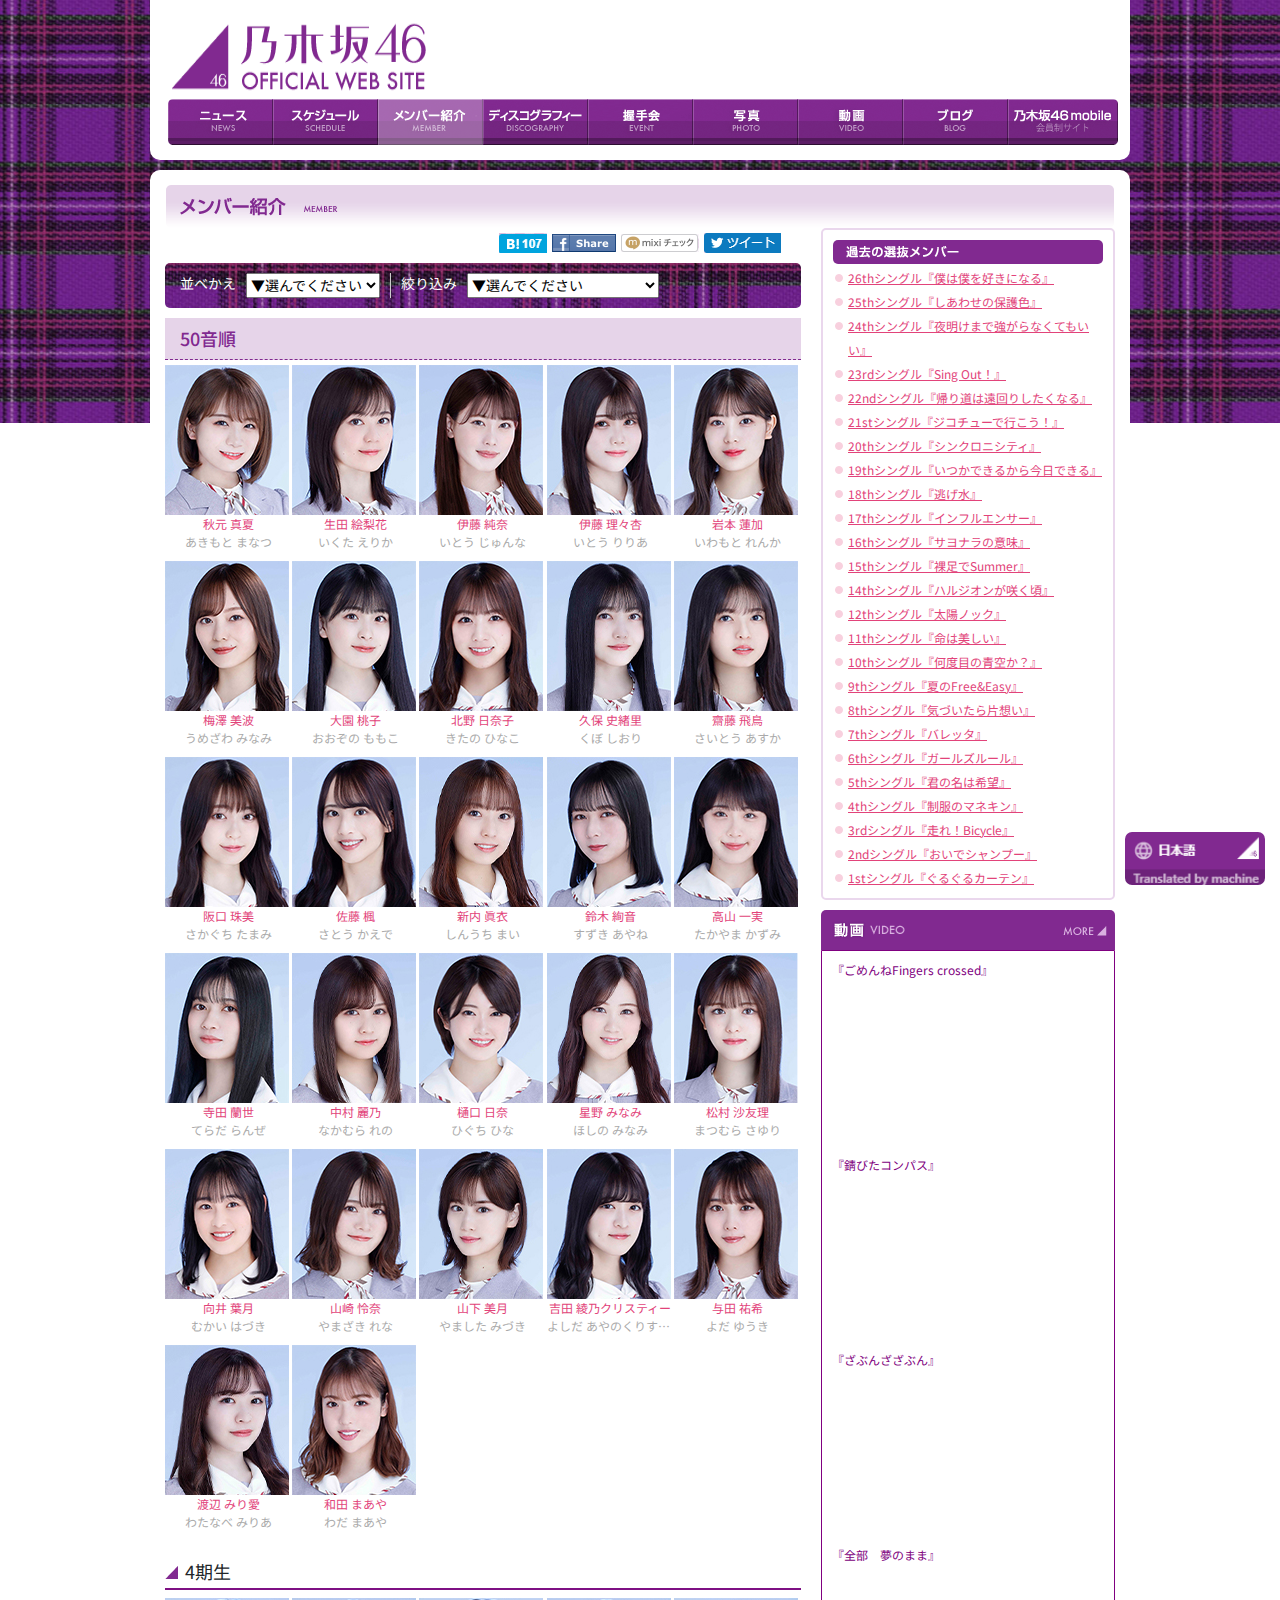
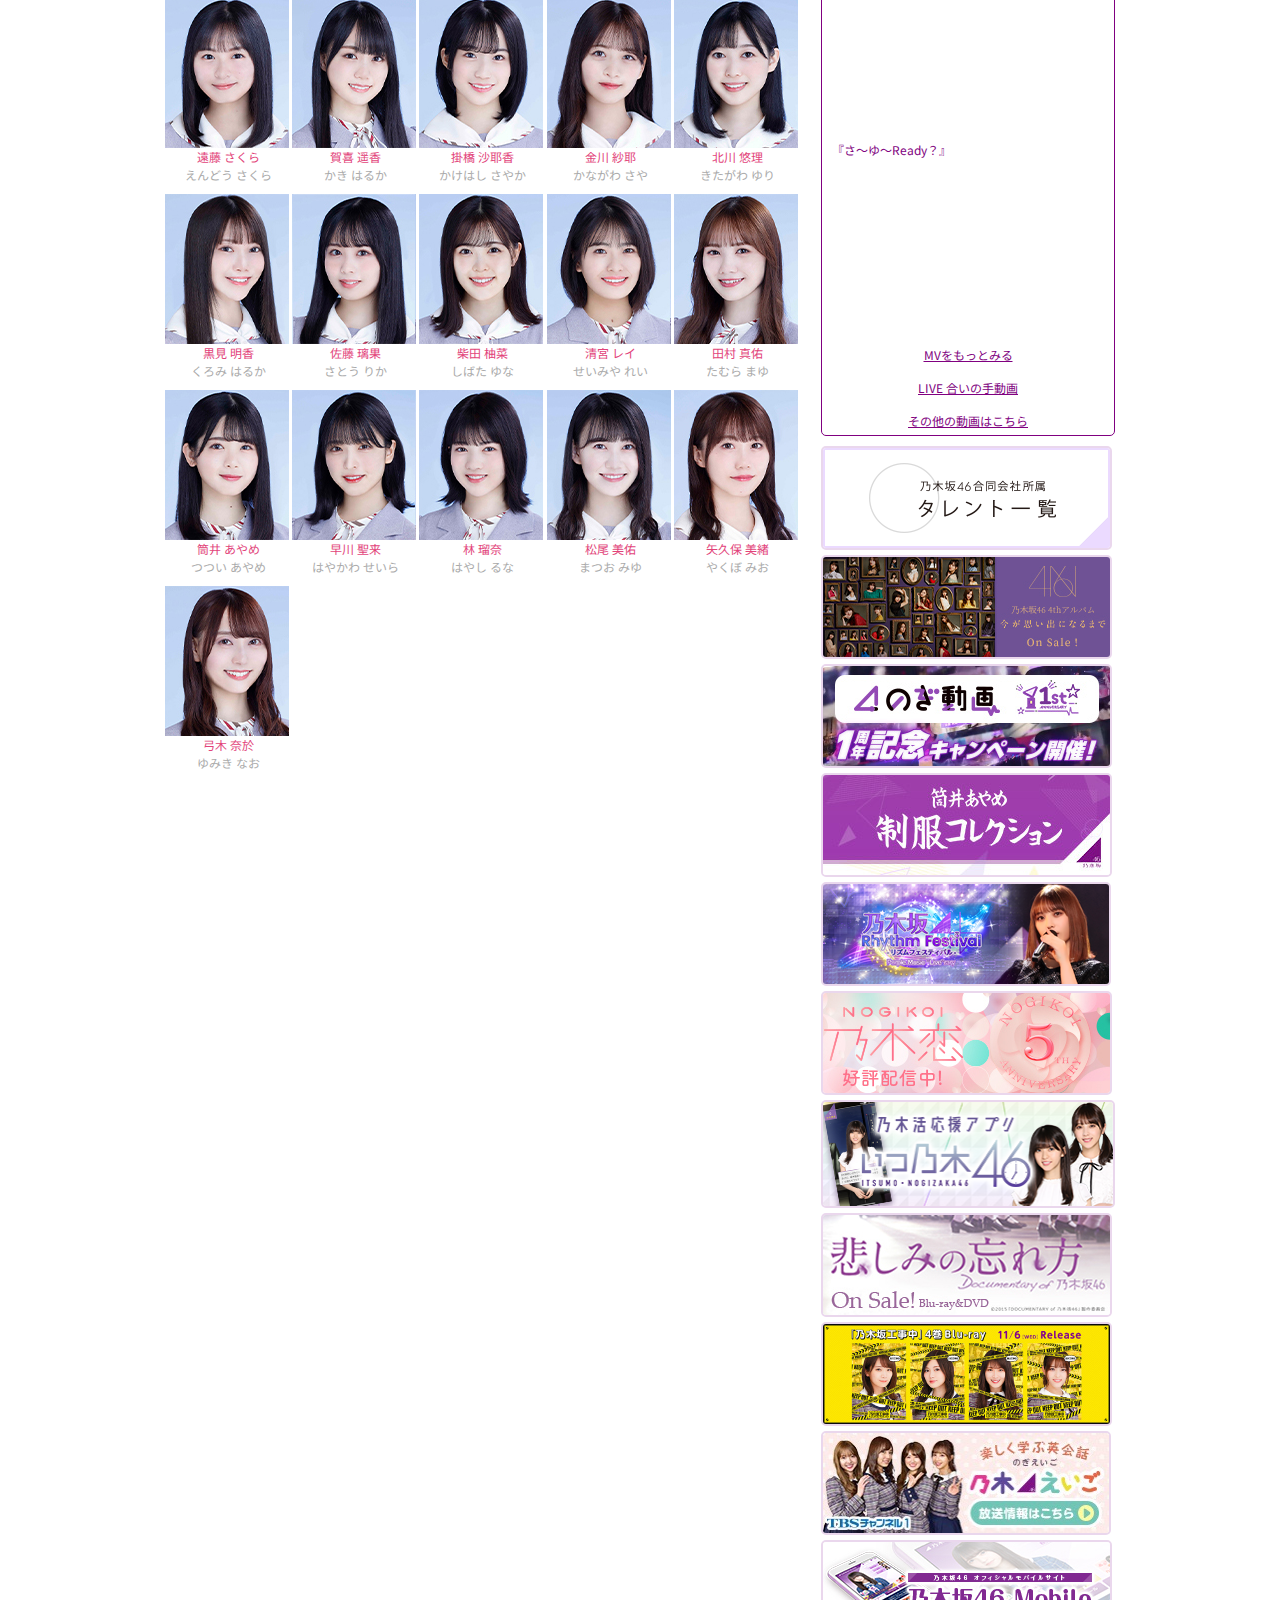
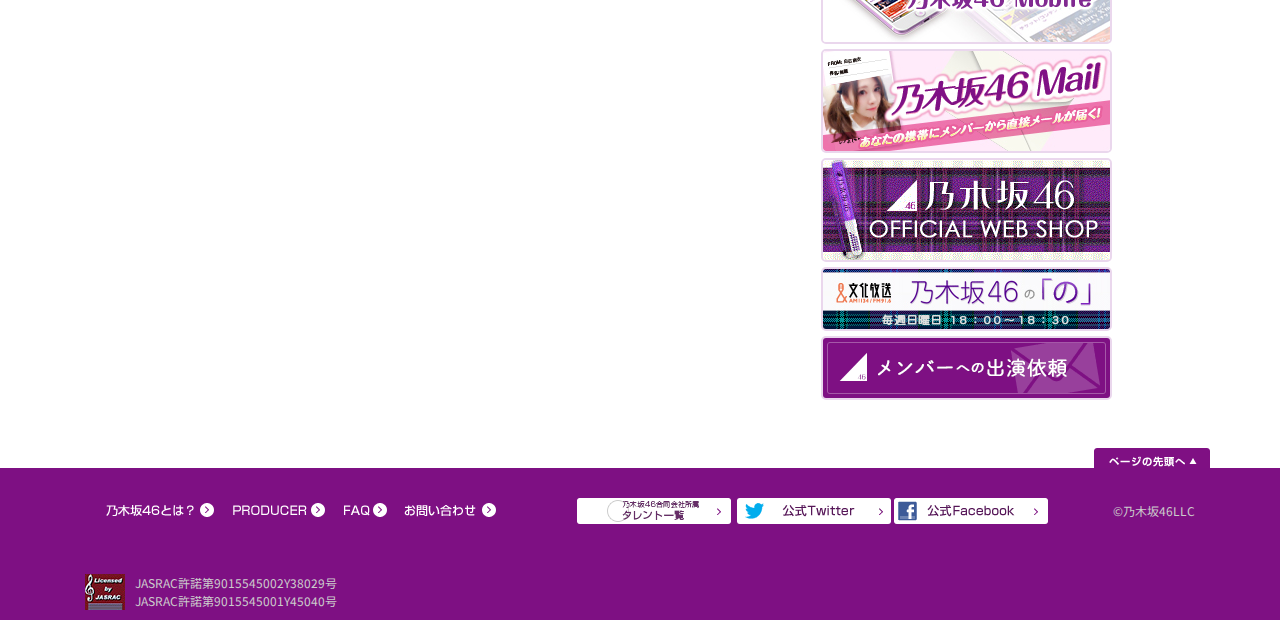
==== commit ec527ad2: "讓index.html和members.html互相連結" ====
--- a/members.html
+++ b/members.html
@@ -21,8 +21,7 @@
     <div class="wrap">
          <!-- 語言選擇框 -->
         <div class="lang-selector">
-            <a href="#"><img src="./images/Snipaste_2021-07-13_16-11-23.png" alt="">
-            </a>
+            <div class="pic"><img src="./images/Snipaste_2021-07-13_16-11-23.png" alt=""></div>
             <ul>
                 <li>
                     <!-- div是小圓點 -->
@@ -65,7 +64,7 @@
             <!-- 頭部區域 -->
             <div class="header ">
                 <div class="logo">
-                    <a href="#">
+                    <a href="./index.html">
                         <img src="./images/logo.gif" alt="">
                     </a>
                 </div>
--- a/members.css
+++ b/members.css
@@ -47,6 +47,10 @@
     z-index: 100;
 }
 
+.lang-selector>.pic {
+    cursor: pointer;
+}
+
 .lang-selector img {
     width: 100%;
     height: 100%;
